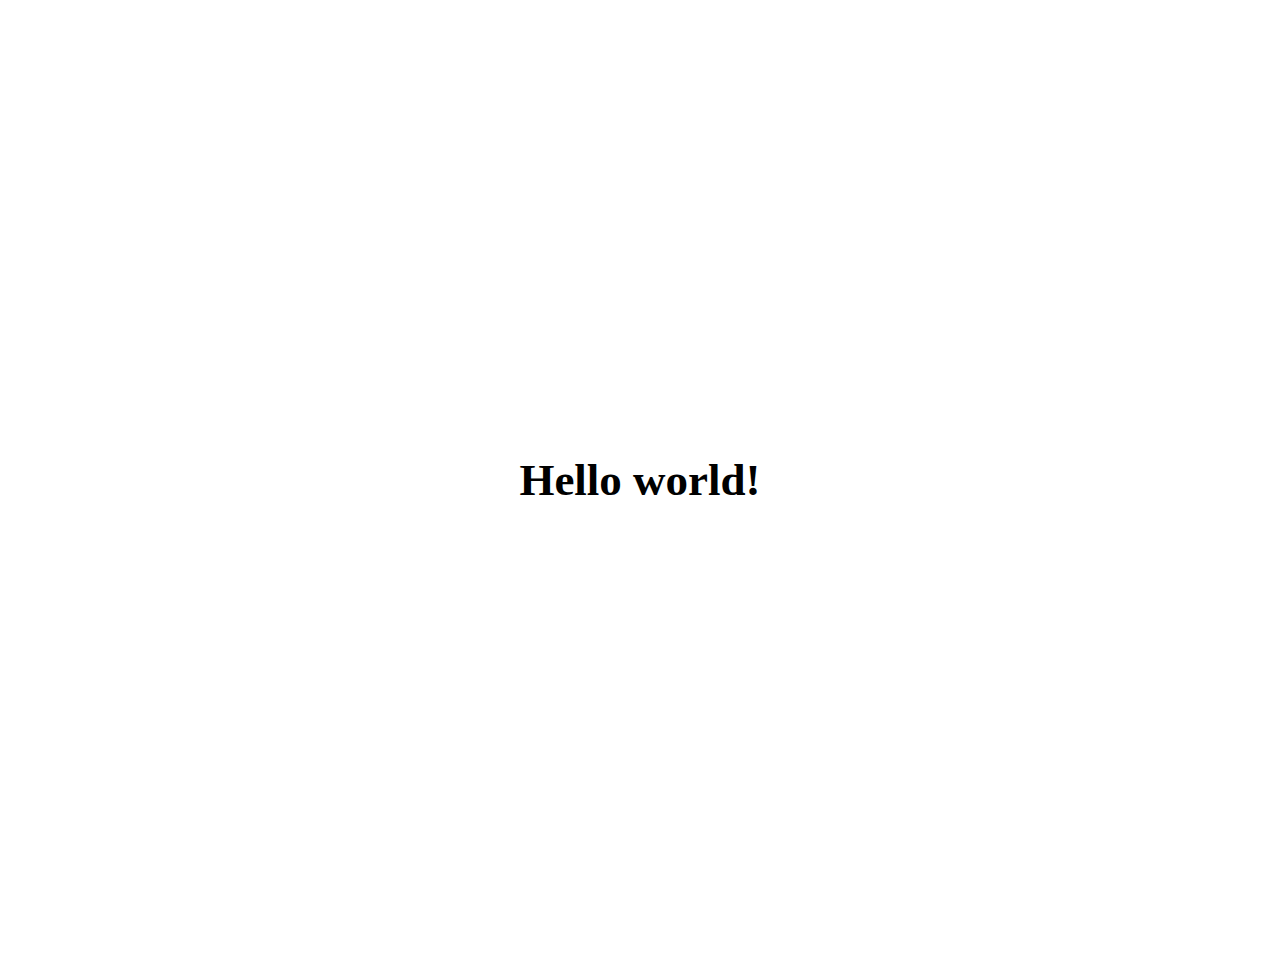
==== index.html @ fccff6df "first style edit" ====
<!DOCTYPE html>
<html lang="en">
<head>
	<meta charset="UTF-8">
	<title>Stronger Myself</title>
</head>
<body>
	<style>
		h1{
			width: 100%;
			height: 100vh;
			line-height: 100vh;
			text-align: center;
			vertical-align: middle;
			font-size: 45px;
			font-weight: 900;
		}
	</style>
	<h1>Hello world!</h1>
</body>
</html>
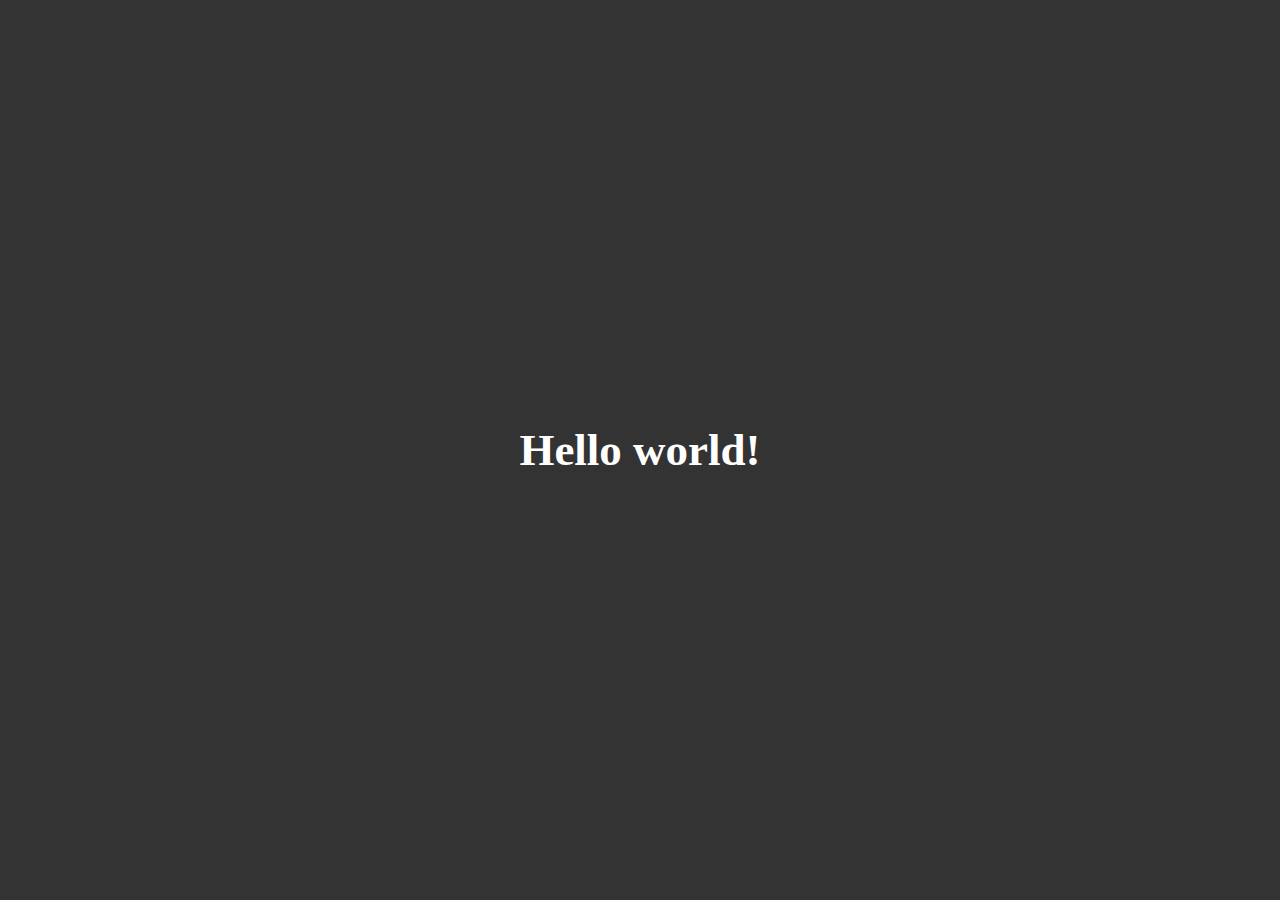
==== commit 7e625a8f: "style edit" ====
--- a/index.html
+++ b/index.html
@@ -6,7 +6,13 @@
 </head>
 <body>
 	<style>
+		body{
+			padding: 0;
+			margin: 0;
+			background-color: #333;
+		}
 		h1{
+			margin: 0;
 			width: 100%;
 			height: 100vh;
 			line-height: 100vh;
@@ -14,6 +20,7 @@
 			vertical-align: middle;
 			font-size: 45px;
 			font-weight: 900;
+			color:  #fff;
 		}
 	</style>
 	<h1>Hello world!</h1>
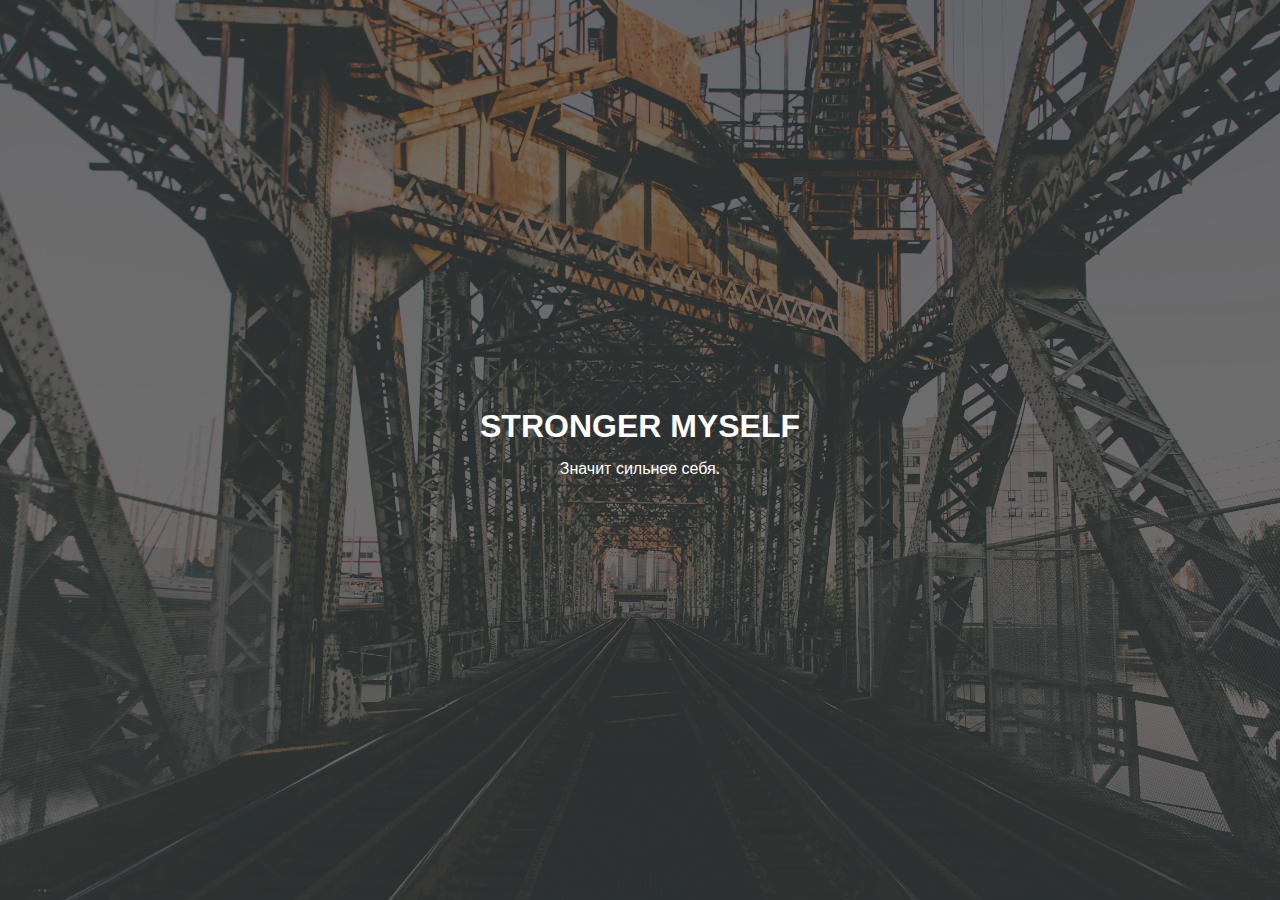
==== commit 140ef807: "index.html var 1" ====
--- a/index.html
+++ b/index.html
@@ -3,26 +3,52 @@
 <head>
 	<meta charset="UTF-8">
 	<title>Stronger Myself</title>
+	<meta property="og:type" content="profile"/> 
+	<meta property="profile:first_name" content="Михаил"/> 
+	<meta property="profile:last_name" content="Соловьев"/> 
+	<meta property="profile:username" content="Stronger_Myself"/> 
+	<meta property="og:title" content="Stronger Myself"/> 
+	<meta property="og:description" content="Personal site web-developer."/>
+	<meta property="og:image" content="https://strongermyself.github.io/bg2.jpg"/> 
+	<meta property="og:url" content="https://strongermyself.github.io/"/> 
+	<meta property="og:site_name" content="stronger Myself"/> 
 </head>
 <body>
 	<style>
 		body{
 			padding: 0;
 			margin: 0;
-			background-color: #333;
-		}
-		h1{
-			margin: 0;
+			min-width: 320px;
 			width: 100%;
 			height: 100vh;
-			line-height: 100vh;
+			background-color: #333;
+			display: flex;
+			justify-content: center;
+			flex-direction: column;
+			background: url('bg2.jpg') center no-repeat;
+			background-size: cover;
+		}
+		h1,p{
+			margin: 0;
 			text-align: center;
-			vertical-align: middle;
-			font-size: 45px;
-			font-weight: 900;
 			color:  #fff;
+			font-family: sans-serif;
+			padding-bottom: 15px;
+			position: relative;
+			z-index: 100;
+		}
+		body::after{
+			content: "";
+			position: absolute;
+			top: 0;
+			left: 0;
+			width: 100%;
+			height: 100%;
+			background-color: #333;
+			opacity: 0.7;
 		}
 	</style>
-	<h1>Hello world!</h1>
+	<h1>STRONGER MYSELF</h1>
+	<p>Значит сильнее себя.</p>
 </body>
 </html>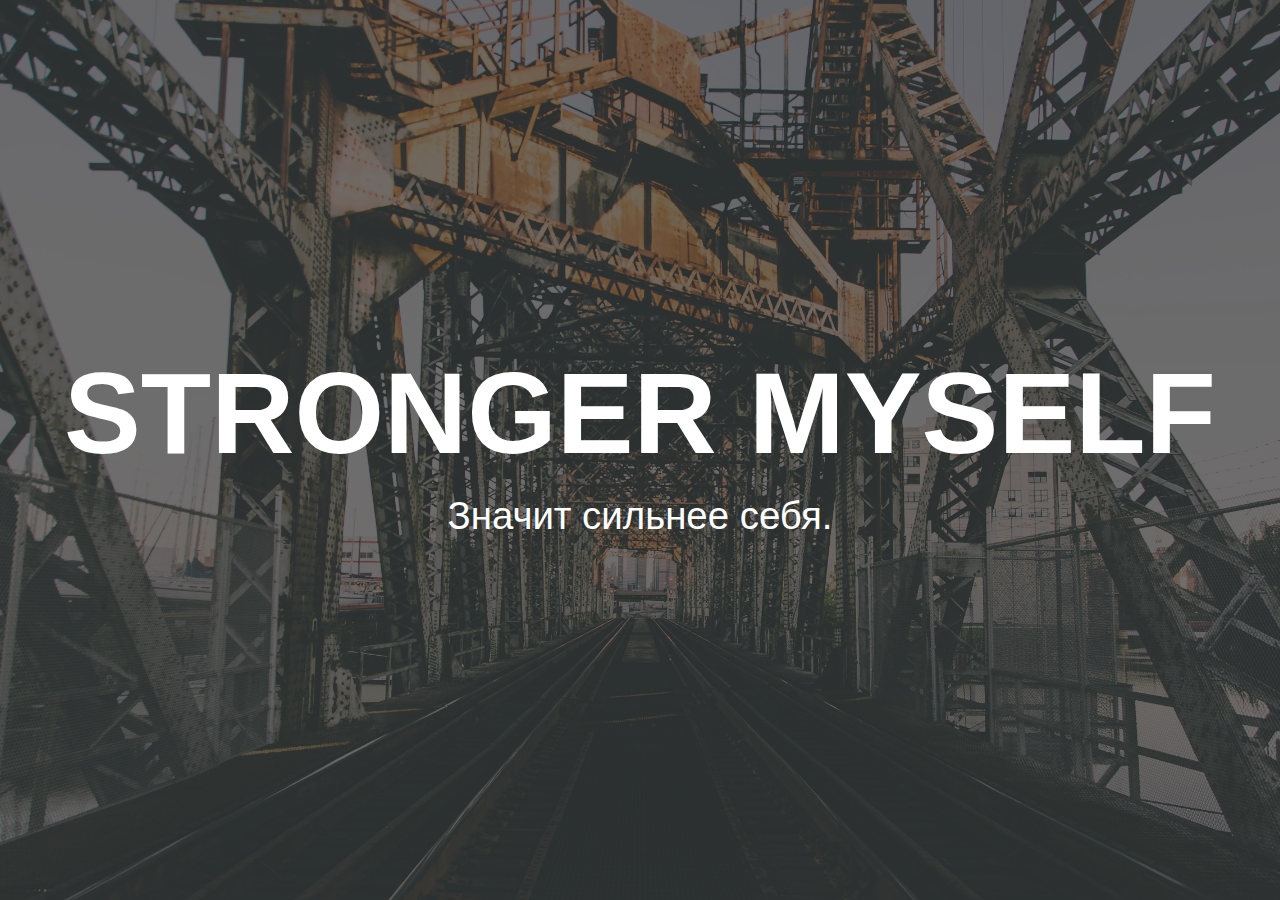
==== commit d860ab85: "1" ====
--- a/index.html
+++ b/index.html
@@ -3,6 +3,7 @@
 <head>
 	<meta charset="UTF-8">
 	<title>Stronger Myself</title>
+	<meta name="viewport" content="width=device-width, initial-scale=1">
 	<meta property="og:type" content="profile"/> 
 	<meta property="profile:first_name" content="Михаил"/> 
 	<meta property="profile:last_name" content="Соловьев"/> 
@@ -37,13 +38,19 @@
 			position: relative;
 			z-index: 100;
 		}
+		h1{
+			font-size: 9vw;
+		}
+		p{
+			font-size: 3vw;
+		}
 		body::after{
 			content: "";
 			position: absolute;
 			top: 0;
 			left: 0;
 			width: 100%;
-			height: 100%;
+			height: 100vh;
 			background-color: #333;
 			opacity: 0.7;
 		}
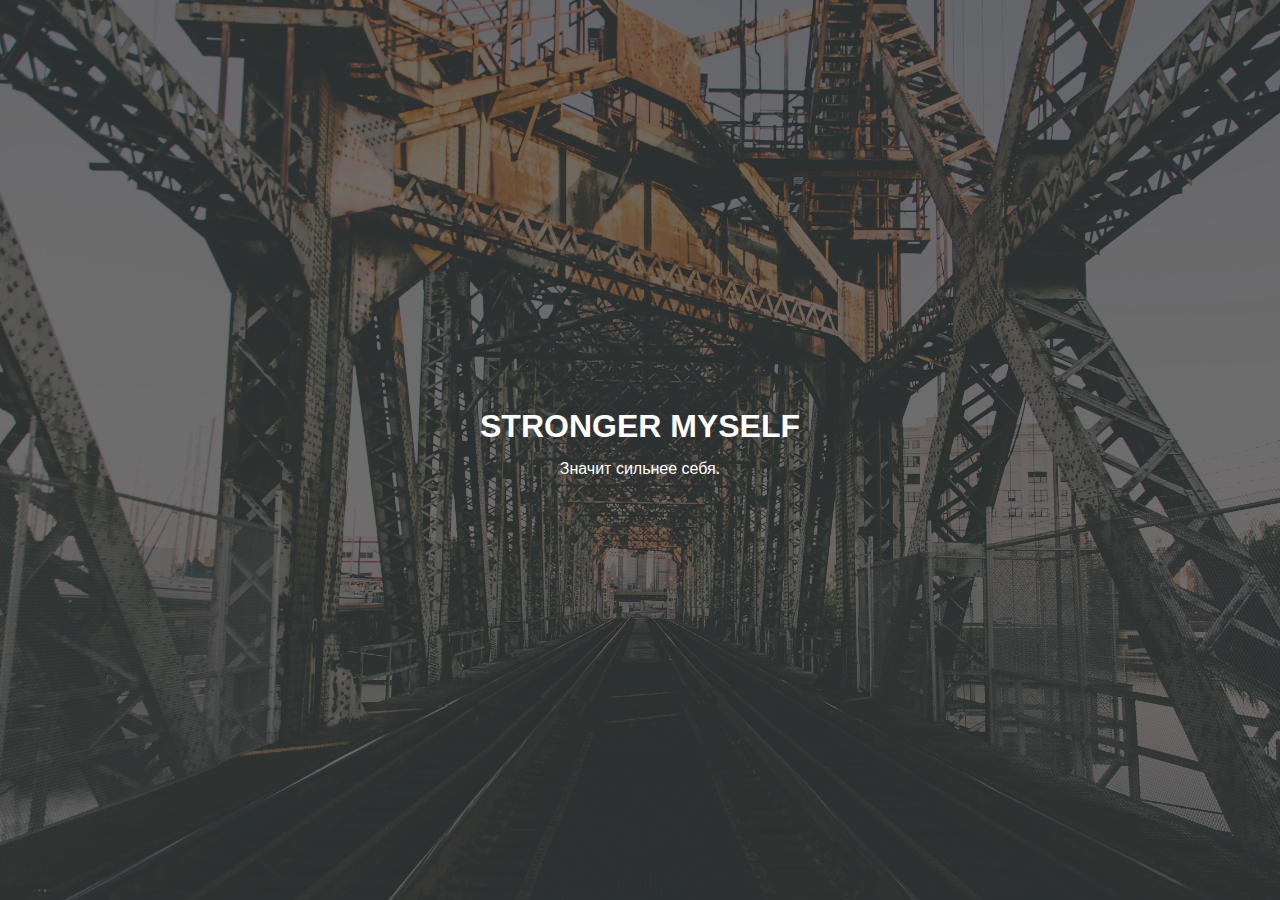
==== commit c0dde74b: "Revert "1"" ====
--- a/index.html
+++ b/index.html
@@ -38,12 +38,6 @@
 			position: relative;
 			z-index: 100;
 		}
-		h1{
-			font-size: 9vw;
-		}
-		p{
-			font-size: 3vw;
-		}
 		body::after{
 			content: "";
 			position: absolute;
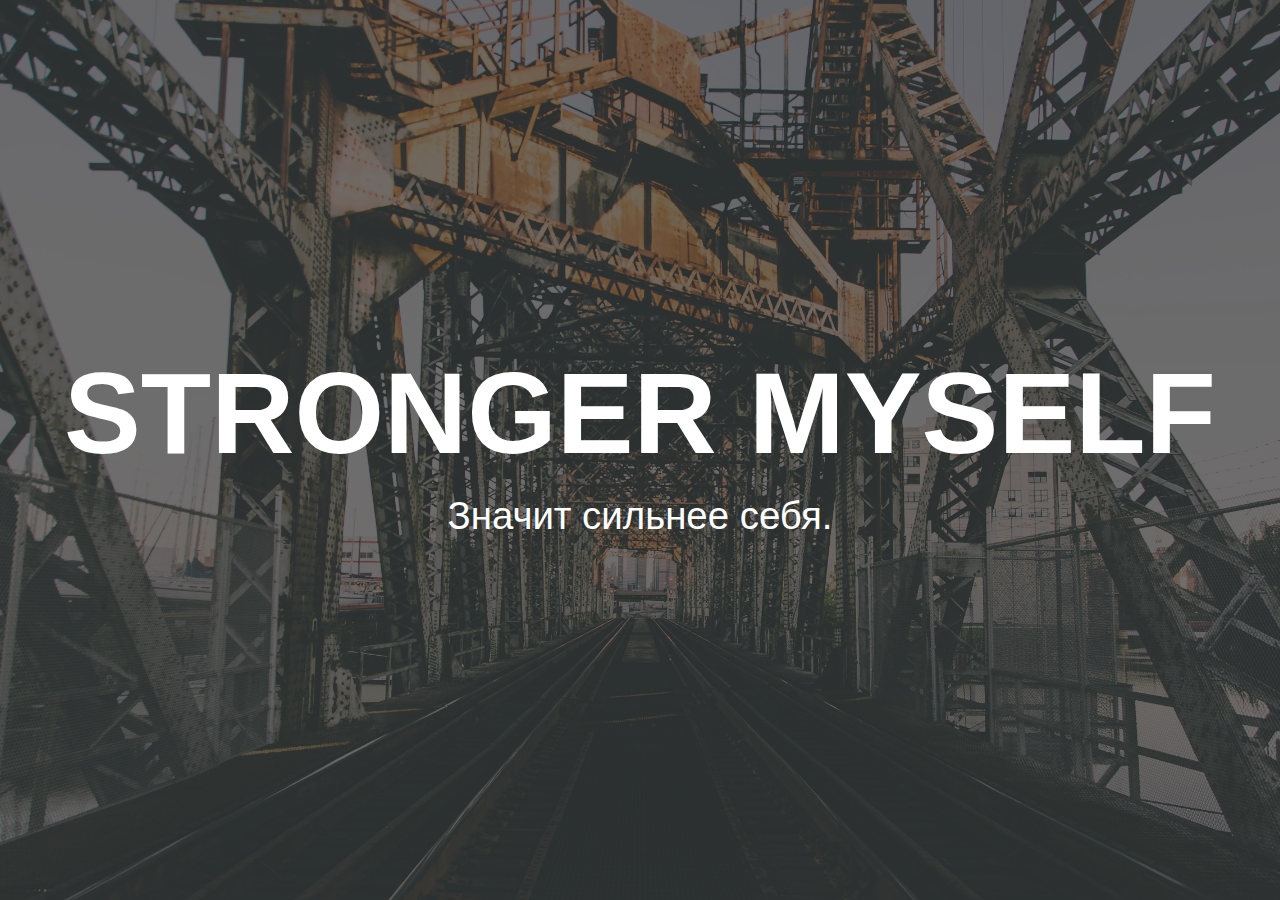
==== commit 5453e210: "Revert "Revert "1""" ====
--- a/index.html
+++ b/index.html
@@ -38,6 +38,12 @@
 			position: relative;
 			z-index: 100;
 		}
+		h1{
+			font-size: 9vw;
+		}
+		p{
+			font-size: 3vw;
+		}
 		body::after{
 			content: "";
 			position: absolute;
